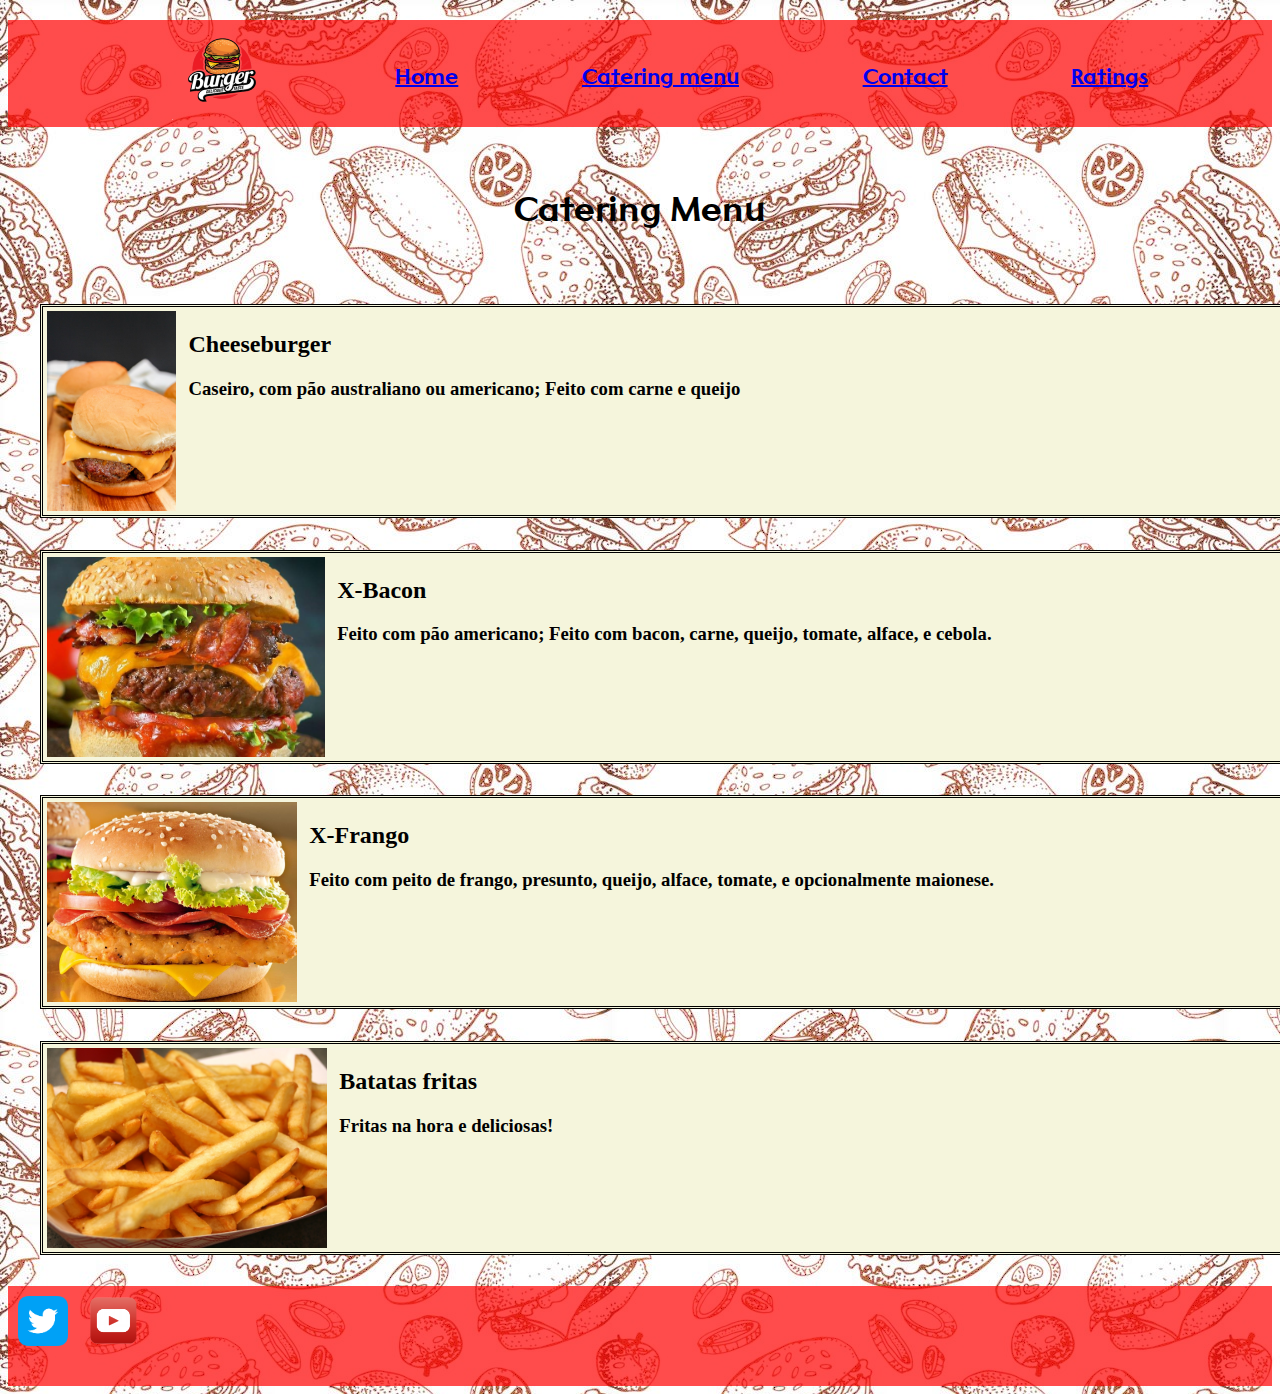
==== html/Catering.html @ 6fbb8d0a "Add files via upload" ====
<!DOCTYPE html>
<html lang="pt-br">

<head>
    <meta charset="UTF-8">
    <meta http-equiv="X-UA-Compatible" content="IE=edge">
    <meta name="viewport" content="width=device-width, initial-scale=1.0">
    <link rel="stylesheet" href="../style/MenuStyle.css">
    <title>Document</title>
</head>

<body>
    <header>
        <ul id="header">
            <li><img src="../images/modelo-de-logotipo-de-hamburguer_441059-18.png"> </li>
            <a href="../index.html">
                <li class="menus">Home</li>
            </a>
            <a href="../html/Catering.html">
                <li class="menus">Catering menu</li>
            </a>
            <a href="../html/Contact.html">
                <li class="menus">Contact</li>
            </a>
            <a href="../html/Ratings.html">
                <li class="menus">Ratings</li>
            </a>
        </ul>
    </header>

    <h1> Catering Menu </h1>
    <section>
        <div class="Card">
            <img id="img1" src="../images/2dcb33e0ac6105177afd2a9d075b6282.jpg" height="200px"></Img>
            <div class="CardText">
                <h2> Cheeseburger</h2>
                <h3> Caseiro, com pão australiano ou americano; Feito com carne e queijo</h3>
            </div>
        </div>
        <div class="Card"><img id="img2" src="../images/hamb1200480.jpg" height="200px">
            <div class="CardText">
                <h2> X-Bacon</h2>
                <h3> Feito com pão americano; Feito com bacon, carne, queijo, tomate, alface, e cebola. </h3>
            </div>
        </div>

        <div class="Card">
            <img src="../images/x-frango-1564805822.jpg" height="200px">
            <div class="CardText">
                <h2> X-Frango </h2>
                <h3> Feito com peito de frango, presunto, queijo, alface, tomate, e opcionalmente maionese. </h3>
            </div>
        </div>

        <div class="Card">
            <img src="../images/Fritas.jpg" height="200px">
            <div class="CardText">
                <h2> Batatas fritas </h2>
                <h3> Fritas na hora e deliciosas! </h3>
            </div>
        </div>
    </section>
    <footer>
        <img class="media" src="../images/twitter-logo-twitter-icon-transparent-free-free-pn.png" height="50px">
        <img class="media" src="../images/YouTube-logo-in-square-shape-PNG.png" height="50px">
    </footer>

</body>

</html>
---- style/MenuStyle.css ----
@font-face {
    font-family: Classic;
    src: url(../Fonts/classica_3/Classica-Bold.ttf);
}
#header{
    list-style: none;
    display: flex;
    justify-content: space-evenly;
    background-color: rgba(255, 0, 0, 0.7);
    font-family: Classic;
    font-size: 20px;
}

.menus{
    margin-top: 43px;
}
body {
    background-image: url(../images/IMG_fundo_editada.jpg)
}

h1{
    font-family: Classic;
    text-align: center;
    padding: 40px;
}

.Card{
    padding: 4px;
    text-align: left;
    margin: 2.5%;
    width: 100%;
    height: auto;
    background-color: beige;
    border: 3px black double;
    display: flex;
}

.CardText{
    padding-left: 1%;
    display: block;
}
footer{
    display: flex;
    background-color: rgba(255, 0, 0, 0.7);
    
height: 100px;
}

.media{
    margin: 10px;
    
}
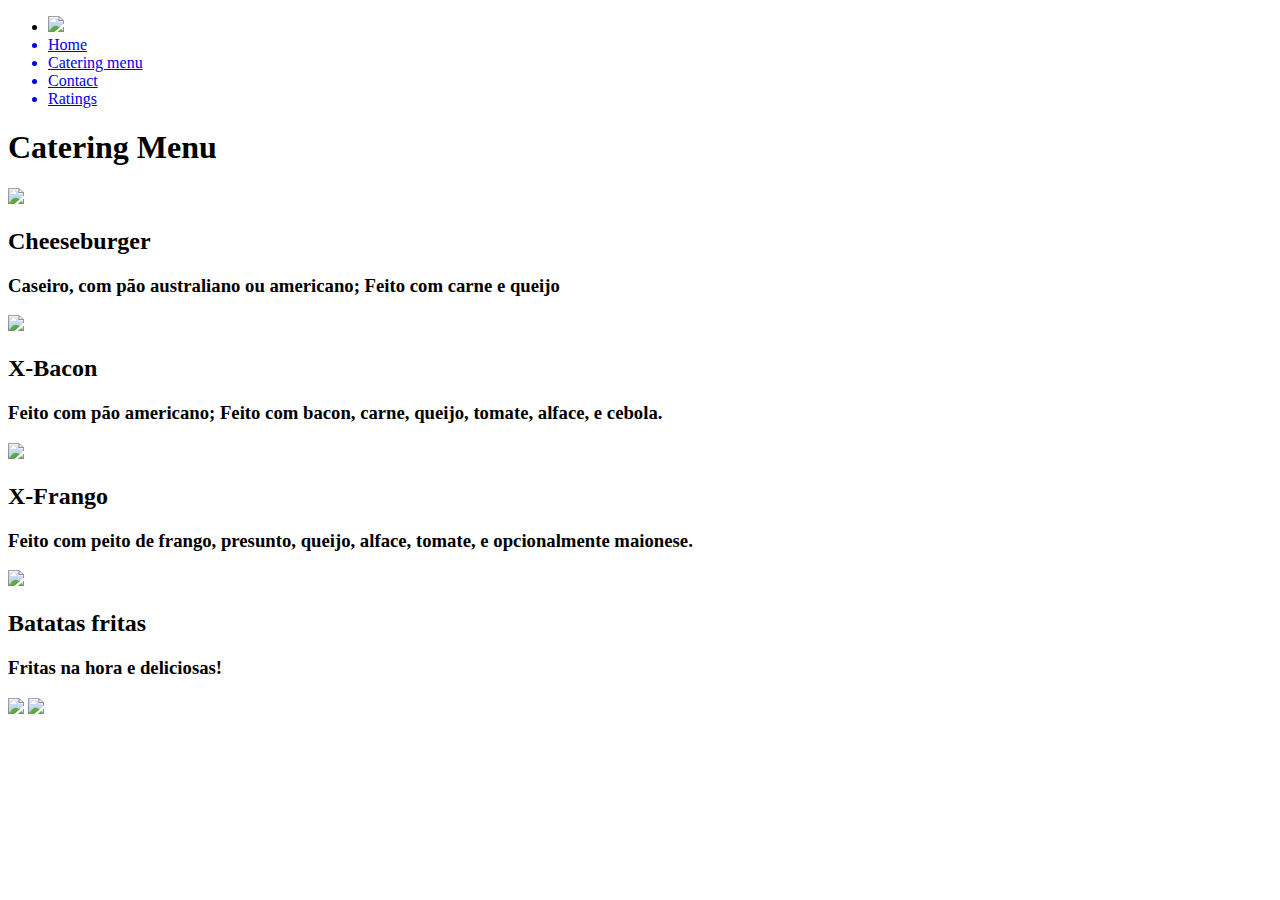
==== commit 3c86e422: "Update Catering.html" ====
--- a/html/Catering.html
+++ b/html/Catering.html
@@ -5,24 +5,24 @@
     <meta charset="UTF-8">
     <meta http-equiv="X-UA-Compatible" content="IE=edge">
     <meta name="viewport" content="width=device-width, initial-scale=1.0">
-    <link rel="stylesheet" href="../style/MenuStyle.css">
+    <link rel="stylesheet" href="style/MenuStyle.css">
     <title>Document</title>
 </head>
 
 <body>
     <header>
         <ul id="header">
-            <li><img src="../images/modelo-de-logotipo-de-hamburguer_441059-18.png"> </li>
-            <a href="../index.html">
+            <li><img src="images/modelo-de-logotipo-de-hamburguer_441059-18.png"> </li>
+            <a href="index.html">
                 <li class="menus">Home</li>
             </a>
-            <a href="../html/Catering.html">
+            <a href="html/Catering.html">
                 <li class="menus">Catering menu</li>
             </a>
-            <a href="../html/Contact.html">
+            <a href="html/Contact.html">
                 <li class="menus">Contact</li>
             </a>
-            <a href="../html/Ratings.html">
+            <a href="html/Ratings.html">
                 <li class="menus">Ratings</li>
             </a>
         </ul>
@@ -31,13 +31,13 @@
     <h1> Catering Menu </h1>
     <section>
         <div class="Card">
-            <img id="img1" src="../images/2dcb33e0ac6105177afd2a9d075b6282.jpg" height="200px"></Img>
+            <img id="img1" src="images/2dcb33e0ac6105177afd2a9d075b6282.jpg" height="200px"></Img>
             <div class="CardText">
                 <h2> Cheeseburger</h2>
                 <h3> Caseiro, com pão australiano ou americano; Feito com carne e queijo</h3>
             </div>
         </div>
-        <div class="Card"><img id="img2" src="../images/hamb1200480.jpg" height="200px">
+        <div class="Card"><img id="img2" src="images/hamb1200480.jpg" height="200px">
             <div class="CardText">
                 <h2> X-Bacon</h2>
                 <h3> Feito com pão americano; Feito com bacon, carne, queijo, tomate, alface, e cebola. </h3>
@@ -45,7 +45,7 @@
         </div>
 
         <div class="Card">
-            <img src="../images/x-frango-1564805822.jpg" height="200px">
+            <img src="images/x-frango-1564805822.jpg" height="200px">
             <div class="CardText">
                 <h2> X-Frango </h2>
                 <h3> Feito com peito de frango, presunto, queijo, alface, tomate, e opcionalmente maionese. </h3>
@@ -53,7 +53,7 @@
         </div>
 
         <div class="Card">
-            <img src="../images/Fritas.jpg" height="200px">
+            <img src="images/Fritas.jpg" height="200px">
             <div class="CardText">
                 <h2> Batatas fritas </h2>
                 <h3> Fritas na hora e deliciosas! </h3>
@@ -61,10 +61,10 @@
         </div>
     </section>
     <footer>
-        <img class="media" src="../images/twitter-logo-twitter-icon-transparent-free-free-pn.png" height="50px">
-        <img class="media" src="../images/YouTube-logo-in-square-shape-PNG.png" height="50px">
+        <img class="media" src="images/twitter-logo-twitter-icon-transparent-free-free-pn.png" height="50px">
+        <img class="media" src="images/YouTube-logo-in-square-shape-PNG.png" height="50px">
     </footer>
 
 </body>
 
-</html>+</html>
